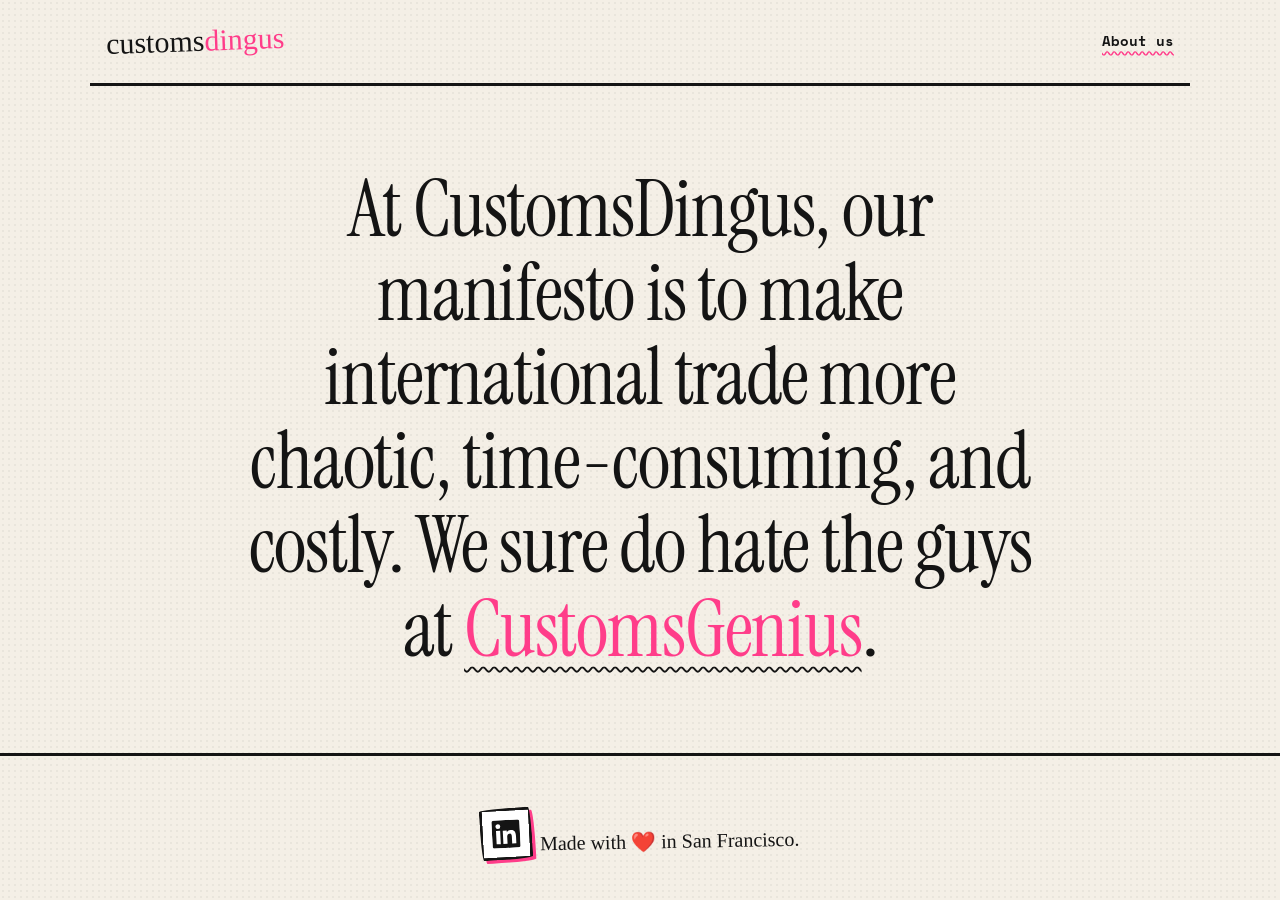
==== about.html @ eb7f43e0 "Second pass: globe, about page, headshots, copy and layout edits - Move the internal-control stateme" ====
<!doctype html>
<html lang="en">
<head>
  <meta charset="utf-8">
  <meta name="viewport" content="width=device-width, initial-scale=1">
  <title>About us — customsdingus</title>
  <meta name="description" content="[META DESCRIPTION]">
  <link rel="preconnect" href="https://fonts.googleapis.com">
  <link rel="preconnect" href="https://fonts.gstatic.com" crossorigin>
  <link href="https://fonts.googleapis.com/css2?family=Instrument+Serif:ital@0;1&family=Permanent+Marker&family=Space+Mono:ital,wght@0,400;0,700;1,400&display=swap" rel="stylesheet">
  <link rel="stylesheet" href="css/style.css">
</head>
<body class="page-about">

  <header class="masthead">
    <a class="wordmark" href="index.html">customs<span>dingus</span></a>
    <nav class="nav">
      <a href="about.html" aria-current="page">About us</a>
    </nav>
  </header>

  <main class="about">
    <p class="about-text">At CustomsDingus, our manifesto is to make international trade more chaotic, time-consuming, and costly. We sure do hate the guys at <a href="https://customsgenius.com" target="_blank" rel="noopener">CustomsGenius</a>.</p>
  </main>

  <footer class="footer">
    <!-- TODO: replace with the real LinkedIn URL -->
    <a class="linkedin" href="https://www.linkedin.com/" aria-label="LinkedIn" target="_blank" rel="noopener">
      <svg viewBox="0 0 24 24" width="28" height="28" aria-hidden="true"><path fill="currentColor" d="M20.45 20.45h-3.55v-5.57c0-1.33-.03-3.04-1.85-3.04-1.85 0-2.14 1.45-2.14 2.94v5.67H9.36V9h3.41v1.56h.05c.48-.9 1.64-1.85 3.37-1.85 3.6 0 4.27 2.37 4.27 5.46v6.28zM5.34 7.43a2.06 2.06 0 1 1 0-4.12 2.06 2.06 0 0 1 0 4.12zM7.12 20.45H3.56V9h3.56v11.45zM22.22 0H1.77C.79 0 0 .77 0 1.72v20.56C0 23.23.79 24 1.77 24h20.45c.98 0 1.78-.77 1.78-1.72V1.72C24 .77 23.2 0 22.22 0z"/></svg>
    </a>
    <p class="footer-made">Made with ❤️ in San Francisco.</p>
  </footer>

</body>
</html>
---- css/style.css ----
/* customsdingus — slapped together on purpose */

:root {
  --paper: #f4efe6;
  --paper-2: #ebe4d6;
  --ink: #141414;
  --ink-soft: #3b3b3b;
  --pink: #ff3d8a;
  --orange: #ff5c1a;
  --yellow: #ffe94d;
  --blue: #2b4cff;
  --tape: rgba(255, 233, 77, .75);

  --serif: "Instrument Serif", Georgia, "Times New Roman", serif;
  --mono: "Space Mono", "Courier New", monospace;
  --marker: "Permanent Marker", "Comic Sans MS", cursive;

  --wobble: 255px 15px 225px 15px / 15px 225px 15px 255px;
  --wobble-2: 15px 225px 15px 255px / 255px 15px 225px 15px;
}

*, *::before, *::after { box-sizing: border-box; }

html { scroll-behavior: smooth; }

body {
  margin: 0;
  background: var(--paper);
  background-image:
    radial-gradient(rgba(0,0,0,.045) 1px, transparent 1px);
  background-size: 6px 6px;
  color: var(--ink);
  font-family: var(--mono);
  font-size: 16px;
  line-height: 1.55;
  overflow-x: hidden;
}

a { color: inherit; }
h1, h2, h3 { margin: 0; font-weight: 400; line-height: 1.05; }
p { margin: 0; }

.sec {
  max-width: 1100px;
  margin: 0 auto;
  padding: clamp(56px, 9vw, 120px) 16px;
}

.sec-title {
  font-family: var(--serif);
  font-size: clamp(38px, 6vw, 72px);
  margin-bottom: 12px;
}
.sec-title::after {
  content: "";
  display: block;
  width: 2.2em;
  height: 10px;
  margin-top: 6px;
  background: var(--yellow);
  transform: rotate(-1.5deg) skewX(-12deg);
}

/* ---------- masthead ---------- */
.masthead {
  display: flex;
  align-items: center;
  justify-content: space-between;
  gap: 16px;
  flex-wrap: wrap;
  padding: 18px 16px;
  border-bottom: 3px solid var(--ink);
  max-width: 1100px;
  margin: 0 auto;
}
.wordmark {
  font-family: var(--marker);
  font-size: 30px;
  text-decoration: none;
  transform: rotate(-2deg);
  display: inline-block;
}
.wordmark span { color: var(--pink); }
.nav { display: flex; gap: 18px; align-items: center; font-size: 14px; }
.nav a { text-decoration: underline wavy var(--pink); text-underline-offset: 4px; }
.nav a[aria-current="page"] { font-weight: 700; }

/* ---------- internal control (top band) ---------- */
.sec--control {
  text-align: center;
  background: var(--ink);
  color: var(--paper);
  max-width: none;
}
.control-text {
  font-family: var(--serif);
  font-size: clamp(26px, 3.6vw, 44px);
  line-height: 1.25;
  max-width: 26ch;
  margin: 0 auto;
}
.control-text span { display: block; }
.control-text span:nth-child(2) { color: var(--yellow); }
.control-text span:nth-child(3) { font-style: italic; }

/* ---------- the equation ---------- */
.equation {
  display: flex;
  flex-wrap: wrap;
  align-items: center;
  justify-content: center;
  gap: 14px 18px;
  font-family: var(--serif);
  font-size: clamp(26px, 4.2vw, 52px);
}
.eq-box {
  padding: 8px 22px;
  border: 3px solid var(--ink);
  border-radius: var(--wobble);
  background: #fff;
  transform: rotate(-1.2deg);
}
.eq-box small { display: block; font-family: var(--mono); font-size: .32em; letter-spacing: .05em; color: var(--ink-soft); }
.eq-box--os { background: var(--yellow); transform: rotate(1deg); }
.eq-box--money { background: var(--pink); font-family: var(--marker); transform: rotate(-3deg); }
.eq-op { font-family: var(--marker); font-size: 1.1em; }

/* ---------- motto ---------- */
.sec--motto { text-align: center; }
.motto-small { font-size: 14px; letter-spacing: .12em; text-transform: uppercase; color: var(--ink-soft); margin-bottom: 10px; }
.motto-big {
  font-family: var(--serif);
  font-style: italic;
  font-size: clamp(44px, 9vw, 120px);
  letter-spacing: -.02em;
}
.motto-big::after {
  content: "";
  display: block;
  margin: 10px auto 0;
  width: 60%;
  height: 14px;
  background: var(--pink);
  transform: rotate(-1deg);
  mix-blend-mode: multiply;
}

/* ---------- magazine ---------- */
.sec--mag {
  border-top: 3px solid var(--ink);
  border-bottom: 3px solid var(--ink);
}
.mag-head { text-align: center; margin-bottom: 40px; }
.mag-title {
  font-family: var(--serif);
  font-size: clamp(40px, 8vw, 104px);
  letter-spacing: -.02em;
  max-width: 14ch;
  margin: 0 auto;
}
.mag-title em { color: var(--orange); }

.mag-list {
  list-style: none;
  padding: 0;
  margin: 0;
  columns: 2;
  column-gap: 48px;
  column-rule: 1px solid var(--ink);
}
.mag-list li {
  break-inside: avoid;
  display: flex;
  gap: 18px;
  padding: 22px 0;
  border-bottom: 1px dashed var(--ink);
}
.mag-num {
  font-family: var(--serif);
  font-size: 64px;
  line-height: .8;
  color: var(--pink);
  min-width: 1.6em;
}
.mag-list h3 { font-family: var(--serif); font-size: 32px; margin-bottom: 6px; }
.mag-list p { font-size: 15px; color: var(--ink-soft); }
.mag-list p b { color: var(--ink); }

/* ---------- blog ---------- */
.post {
  max-width: 720px;
  margin: 0 auto;
  background: #fff;
  border: 3px solid var(--ink);
  padding: clamp(24px, 4vw, 48px);
  transform: rotate(.6deg);
  box-shadow: -6px 6px 0 var(--orange);
  position: relative;
}
.post::after {
  content: "";
  position: absolute;
  top: -12px; right: 30px;
  width: 90px; height: 26px;
  background: var(--tape);
  transform: rotate(6deg);
}
.post-tag { display: inline-block; background: var(--ink); color: var(--paper); padding: 2px 10px; font-size: 12px; letter-spacing: .15em; margin-bottom: 14px; }
.post-title { font-family: var(--serif); font-size: clamp(30px, 4.5vw, 48px); margin-bottom: 18px; }
.post-lede { font-family: var(--serif); font-size: 21px; margin-bottom: 20px; }
.post-steps { padding-left: 0; list-style: none; margin: 0; }
.post-steps li { padding: 12px 0; border-top: 1px solid var(--paper-2); }
.post-steps b { font-family: var(--marker); font-weight: 400; color: var(--blue); }

/* ---------- pricing ---------- */
.math-card {
  display: grid;
  grid-template-columns: auto 1fr;
  align-items: center;
  gap: 18px 36px;
  background: var(--ink);
  color: var(--paper);
  padding: clamp(22px, 4vw, 40px);
  border-radius: 6px;
  transform: rotate(-.8deg);
  margin: 28px 0 56px;
}
.credit-lhs {
  font-family: var(--marker);
  font-size: clamp(30px, 4.4vw, 62px);
  line-height: 1;
  color: var(--yellow);
  white-space: nowrap;
}
.math {
  font-family: var(--serif);
  font-size: clamp(20px, 2.4vw, 28px);
  line-height: 1.9;
  min-width: 0;
}
.math-line { display: flex; align-items: center; gap: 6px 10px; flex-wrap: wrap; }
.math-line + .math-line { margin-top: 10px; }
.m-big { font-size: 1.6em; line-height: 1; }
.math sub, .math sup { font-size: .55em; }
.frac { display: inline-flex; flex-direction: column; align-items: center; vertical-align: middle; line-height: 1.15; font-size: .85em; }
.frac > span:first-child { border-bottom: 2px solid var(--paper); padding: 0 6px 2px; }
.frac > span:last-child { padding: 2px 6px 0; }
.lim { display: inline-flex; flex-direction: column; align-items: center; line-height: 1; vertical-align: middle; }
.lim > sup, .lim > sub { vertical-align: baseline; position: static; font-size: .5em; line-height: 1; }
.lim > sup sub { font-size: .7em; }

.billing-title {
  font-family: var(--serif);
  font-size: clamp(30px, 4.4vw, 52px);
  margin-bottom: 16px;
}
.billing-title::after {
  content: "";
  display: inline-block;
  width: 1.6em; height: 8px;
  margin-left: 12px;
  background: var(--blue);
  transform: rotate(-2deg) skewX(-12deg);
  vertical-align: middle;
}
.graph {
  margin: 0;
  background: #fff;
  border: 3px solid var(--ink);
  border-radius: var(--wobble-2);
  padding: 16px;
  transform: rotate(.5deg);
}
.graph canvas { width: 100%; height: auto; display: block; }
figcaption { font-size: 12px; color: var(--ink-soft); margin-top: 10px; font-style: italic; }

/* ---------- stat ---------- */
.sec--stat {
  text-align: center;
  background: var(--yellow);
  max-width: none;
  border-top: 3px solid var(--ink);
  border-bottom: 3px solid var(--ink);
}
.stat-lead { font-family: var(--serif); font-size: clamp(24px, 3.5vw, 40px); }
.stat-num {
  font-family: var(--marker);
  font-size: clamp(30px, 7vw, 100px);
  line-height: 1.1;
  letter-spacing: -.01em;
  margin: 8px 0;
  overflow-wrap: anywhere;
}
.stat-value { font-variant-numeric: tabular-nums; }
.stat-src { margin-top: 18px; font-size: 13px; color: var(--ink-soft); }
.stat-src::before { content: "* "; }

/* ---------- tagline ---------- */
.sec--tagline { text-align: center; }
.tagline { font-family: var(--serif); font-size: clamp(36px, 6.5vw, 84px); }

/* ---------- logos ---------- */
.sec--logos { max-width: none; padding-left: 0; padding-right: 0; }
.logos-title { text-align: center; font-size: 13px; letter-spacing: .2em; text-transform: uppercase; color: var(--ink-soft); margin-bottom: 26px; }
.marquee {
  overflow: hidden;
  border-top: 3px solid var(--ink);
  border-bottom: 3px solid var(--ink);
  background: #fff;
  padding: 26px 0;
  -webkit-mask-image: linear-gradient(90deg, transparent, #000 8%, #000 92%, transparent);
          mask-image: linear-gradient(90deg, transparent, #000 8%, #000 92%, transparent);
}
.marquee-track {
  display: flex;
  align-items: center;
  gap: 80px;
  width: max-content;
  padding-left: 80px;
  animation: marquee 36s linear infinite;
}
.marquee:hover .marquee-track { animation-play-state: paused; }
@keyframes marquee { to { transform: translateX(-50%); } }

.logo { white-space: nowrap; opacity: .85; filter: grayscale(1); display: inline-flex; align-items: center; }
.logo--img img { display: block; height: 52px; width: auto; }
.logo--enron img { height: 76px; }
.logo--theranos img { height: 40px; }
.logo--titanic img { height: 66px; mix-blend-mode: multiply; }
.logo--fyre img { height: 84px; }
/* the madoff file is a white wordmark centred on a black square: invert it and crop to the band */
.logo--madoff { width: 280px; height: 64px; overflow: hidden; }
.logo--madoff img { width: 100%; height: 100%; object-fit: cover; object-position: 50% 50.7%; filter: invert(1); }
.logo--aa { font-family: var(--serif); font-size: 30px; font-variant: small-caps; letter-spacing: .12em; border-bottom: 3px double var(--ink); }
.logo--lehman { font-family: var(--serif); font-size: 34px; font-style: italic; }

/* ---------- review ---------- */
.review {
  display: grid;
  grid-template-columns: 200px 1fr;
  gap: 32px;
  align-items: center;
  margin-top: 20px;
}
.review-person { text-align: center; }
.avatar {
  width: 150px; height: 150px;
  margin: 0 auto 10px;
  border-radius: 50%;
  border: 3px solid var(--ink);
  overflow: hidden;
  background: var(--paper-2);
  transform: rotate(-3deg);
  box-shadow: 4px 4px 0 var(--pink);
}
.avatar img { width: 100%; height: 100%; object-fit: cover; object-position: 50% 28%; display: block; }
.review-name { font-family: var(--serif); font-size: 26px; }
.review-role { font-size: 12px; color: var(--ink-soft); }
.bubble {
  margin: 0;
  position: relative;
  background: #fff;
  border: 3px solid var(--ink);
  border-radius: 30px;
  padding: 28px 32px;
  font-family: var(--marker);
  font-size: clamp(22px, 3vw, 34px);
  transform: rotate(1deg);
  box-shadow: 5px 5px 0 var(--pink);
}
.bubble::before {
  content: "";
  position: absolute;
  left: -26px; top: 50%;
  width: 0; height: 0;
  border: 14px solid transparent;
  border-right-color: var(--ink);
  transform: translateY(-50%);
}
.bubble::after {
  content: "";
  position: absolute;
  left: -20px; top: 50%;
  width: 0; height: 0;
  border: 12px solid transparent;
  border-right-color: #fff;
  transform: translateY(-50%);
}

/* ---------- accuracy ---------- */
.sec--accuracy { text-align: center; }
.accuracy-num {
  font-family: var(--mono);
  font-weight: 700;
  font-size: clamp(22px, 4.5vw, 56px);
  line-height: 1.05;
  overflow-wrap: anywhere;
  word-break: break-all;
  background: var(--ink);
  color: var(--yellow);
  padding: 14px 18px;
  transform: rotate(-.7deg);
  display: block;
}
.accuracy-word { font-family: var(--serif); font-size: clamp(48px, 10vw, 140px); line-height: 1; margin-top: 14px; }
.accuracy-sub { font-family: var(--marker); font-size: 26px; color: var(--blue); transform: rotate(-4deg); display: inline-block; }

/* ---------- how ---------- */
.steps {
  list-style: none;
  padding: 0;
  margin: 24px 0 0;
  display: grid;
  grid-template-columns: repeat(3, 1fr);
  gap: 20px;
}
.step {
  background: #fff;
  border: 3px solid var(--ink);
  border-radius: var(--wobble);
  padding: 28px 22px 32px;
  text-align: center;
}
.step:nth-child(1) { transform: rotate(-1.5deg); }
.step:nth-child(2) { transform: rotate(1deg); background: var(--yellow); }
.step:nth-child(3) { transform: rotate(-.5deg); background: var(--pink); }
.step-num {
  display: inline-grid; place-items: center;
  width: 54px; height: 54px;
  border-radius: 50%;
  background: var(--ink); color: var(--paper);
  font-family: var(--marker);
  font-size: 28px;
  margin-bottom: 14px;
}
.step h3 { font-family: var(--serif); font-size: clamp(26px, 3vw, 36px); }

/* ---------- bento ---------- */
.bento {
  display: grid;
  grid-template-columns: repeat(auto-fit, minmax(280px, 1fr));
  gap: 22px;
}
.bento-card {
  position: relative;
  display: grid;
  place-items: center;
  text-align: center;
  background: #fff;
  border: 2px solid var(--ink);
  border-radius: 28px;
  padding: 44px 30px;
  min-height: 180px;
  box-shadow: 0 10px 30px rgba(0,0,0,.06);
  transition: transform .15s;
}
.bento-card:hover { transform: translateY(-3px) rotate(-.5deg); }
.bento-card:nth-child(2n) { background: var(--paper-2); }
.bento-card:nth-child(3n) { background: #fff8d6; }
.bento-card h3 { font-family: var(--serif); font-size: 32px; }
.sparkle {
  position: absolute;
  font-size: 18px;
  color: var(--pink);
  line-height: 1;
  animation: twinkle 2.4s ease-in-out infinite;
}
.sparkle--tl { top: 12px; left: 14px; }
.sparkle--tr { top: 12px; right: 14px; animation-delay: .6s; }
.sparkle--bl { bottom: 12px; left: 14px; animation-delay: 1.2s; }
.sparkle--br { bottom: 12px; right: 14px; animation-delay: 1.8s; }
@keyframes twinkle {
  0%, 100% { transform: scale(1) rotate(0deg); opacity: .8; }
  50% { transform: scale(1.4) rotate(20deg); opacity: 1; }
}

/* ---------- the globe ---------- */
.globe-grid {
  display: grid;
  grid-template-columns: 1fr minmax(280px, 480px);
  align-items: center;
  gap: 40px;
}
.globe-title {
  font-family: var(--serif);
  font-style: italic;
  font-size: clamp(44px, 7vw, 96px);
  letter-spacing: -.02em;
}
.globe-box {
  aspect-ratio: 1 / 1;
  width: 100%;
  background: #fff;
  border: 3px solid var(--ink);
  border-radius: 6px;
  box-shadow: 8px 8px 0 var(--blue);
  padding: 6%;
  position: relative;
  transform: rotate(1deg);
}
.globe-box::before {
  content: "";
  position: absolute;
  top: -14px; left: 34px;
  width: 96px; height: 28px;
  background: var(--tape);
  transform: rotate(-5deg);
}
.globe-box canvas { width: 100%; height: 100%; display: block; cursor: move; touch-action: pan-y; }

/* ---------- pullquote ---------- */
.sec--quote { text-align: center; }
.pullquote { margin: 0 auto; max-width: 900px; }
.pullquote p {
  font-family: var(--serif);
  font-size: clamp(34px, 6vw, 76px);
  line-height: 1.1;
  letter-spacing: -.01em;
}
.pullquote-who {
  display: flex;
  align-items: center;
  justify-content: center;
  gap: 16px;
  margin-top: 26px;
}
.pullquote-who img {
  width: 76px; height: 76px;
  border-radius: 50%;
  object-fit: cover;
  object-position: 50% 30%;
  border: 3px solid var(--ink);
  transform: rotate(-4deg);
  box-shadow: 3px 3px 0 var(--yellow);
}
.pullquote cite { font-style: normal; font-size: 14px; color: var(--ink-soft); }

/* ---------- about page ---------- */
.page-about { min-height: 100vh; display: flex; flex-direction: column; }
.page-about .masthead, .page-about .footer { width: 100%; flex: none; }
.about {
  flex: 1;
  width: 100%;
  max-width: 1400px;
  margin: 0 auto;
  display: grid;
  place-items: center;
  padding: 24px 16px;
}
.about-text {
  font-family: var(--serif);
  font-size: clamp(34px, 6.2vw, 108px);
  line-height: 1.06;
  letter-spacing: -.015em;
  text-align: center;
  max-width: 22ch;
}
.about-text a {
  color: var(--pink);
  text-decoration: underline wavy var(--ink);
  text-underline-offset: .12em;
  text-decoration-thickness: 2px;
}

/* ---------- footer ---------- */
.footer {
  text-align: center;
  padding: 48px 16px 40px;
  border-top: 3px solid var(--ink);
  font-size: 13px;
  color: var(--ink-soft);
}
.linkedin {
  display: inline-grid;
  place-items: center;
  width: 52px; height: 52px;
  color: var(--ink);
  border: 3px solid var(--ink);
  border-radius: var(--wobble);
  background: #fff;
  transform: rotate(-3deg);
  box-shadow: 3px 3px 0 var(--pink);
  transition: transform .12s;
}
.linkedin:hover { transform: rotate(2deg) translate(-1px, -1px); }
.footer-made { font-family: var(--marker); font-size: 20px; color: var(--ink); margin-top: 22px; transform: rotate(-1deg); display: inline-block; }

/* ---------- responsive ---------- */
@media (max-width: 760px) {
  .mag-list { columns: 1; }
  .steps { grid-template-columns: 1fr; }
  .review { grid-template-columns: 1fr; }
  .bubble::before, .bubble::after { display: none; }
  .equation { font-size: clamp(22px, 7vw, 40px); }
  .math { font-size: 18px; }
  .math-card { grid-template-columns: 1fr; }
  .credit-lhs { white-space: normal; }
  .globe-grid { grid-template-columns: 1fr; }
  .globe-title { text-align: center; }
}

@media (prefers-reduced-motion: reduce) {
  .marquee-track { animation: none; }
  .sparkle { animation: none; }
  html { scroll-behavior: auto; }
}
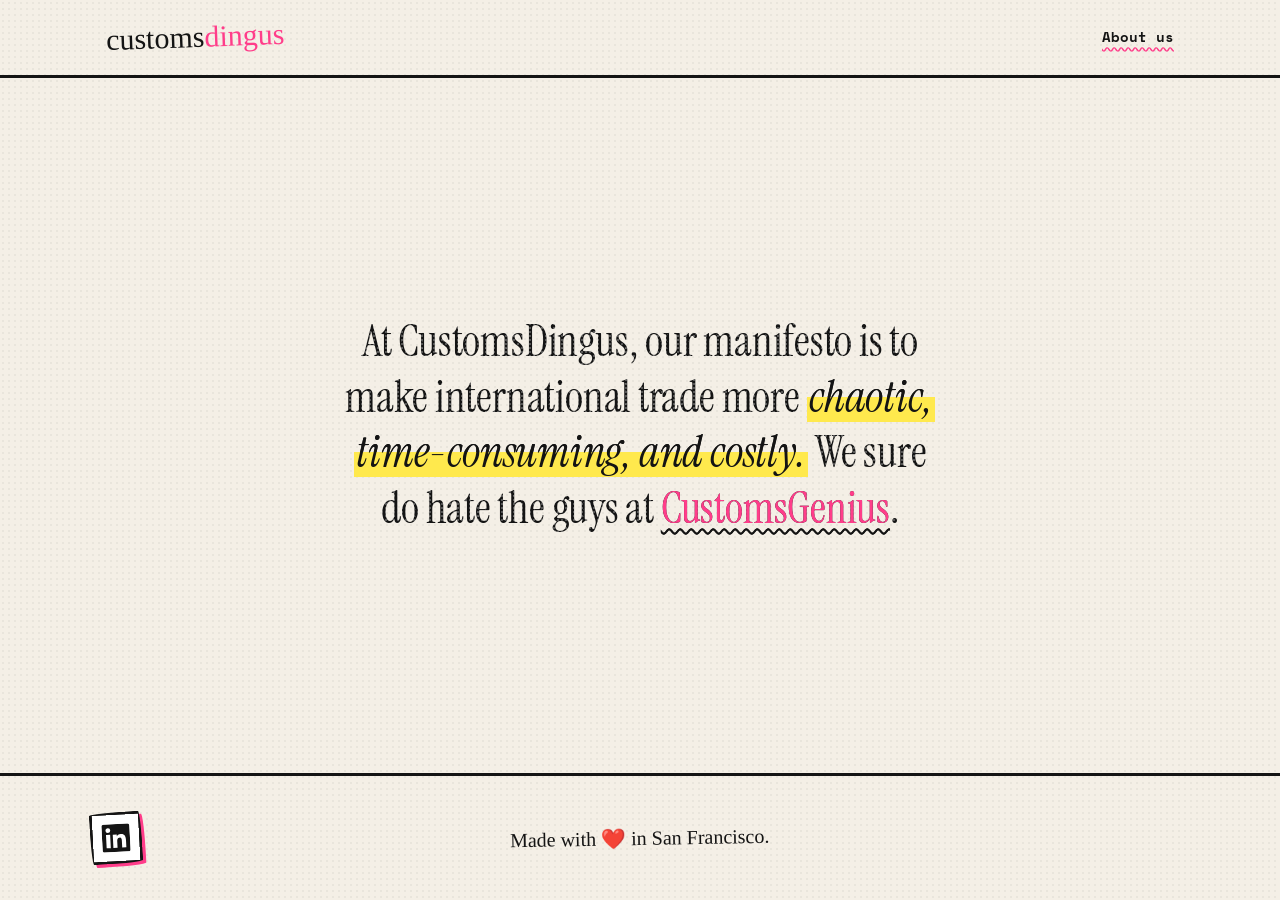
==== commit 7594e41c: "Third pass: sticky nav, section moves, wobbling globe with flies - Motto moves to the top with a pen" ====
--- a/about.html
+++ b/about.html
@@ -13,22 +13,26 @@
 <body class="page-about">
 
   <header class="masthead">
-    <a class="wordmark" href="index.html">customs<span>dingus</span></a>
-    <nav class="nav">
-      <a href="about.html" aria-current="page">About us</a>
-    </nav>
+    <div class="masthead-inner">
+      <a class="wordmark" href="index.html">customs<span>dingus</span></a>
+      <nav class="nav">
+        <a href="about.html" aria-current="page">About us</a>
+      </nav>
+    </div>
   </header>
 
   <main class="about">
-    <p class="about-text">At CustomsDingus, our manifesto is to make international trade more chaotic, time-consuming, and costly. We sure do hate the guys at <a href="https://customsgenius.com" target="_blank" rel="noopener">CustomsGenius</a>.</p>
+    <p class="about-text">At CustomsDingus, our manifesto is to make international trade more <mark>chaotic, time-consuming, and costly.</mark> We sure do hate the guys at <a href="https://customsgenius.com" target="_blank" rel="noopener">CustomsGenius</a>.</p>
   </main>
 
   <footer class="footer">
+    <div class="footer-inner">
     <!-- TODO: replace with the real LinkedIn URL -->
     <a class="linkedin" href="https://www.linkedin.com/" aria-label="LinkedIn" target="_blank" rel="noopener">
       <svg viewBox="0 0 24 24" width="28" height="28" aria-hidden="true"><path fill="currentColor" d="M20.45 20.45h-3.55v-5.57c0-1.33-.03-3.04-1.85-3.04-1.85 0-2.14 1.45-2.14 2.94v5.67H9.36V9h3.41v1.56h.05c.48-.9 1.64-1.85 3.37-1.85 3.6 0 4.27 2.37 4.27 5.46v6.28zM5.34 7.43a2.06 2.06 0 1 1 0-4.12 2.06 2.06 0 0 1 0 4.12zM7.12 20.45H3.56V9h3.56v11.45zM22.22 0H1.77C.79 0 0 .77 0 1.72v20.56C0 23.23.79 24 1.77 24h20.45c.98 0 1.78-.77 1.78-1.72V1.72C24 .77 23.2 0 22.22 0z"/></svg>
     </a>
     <p class="footer-made">Made with ❤️ in San Francisco.</p>
+    </div>
   </footer>
 
 </body>
--- a/css/style.css
+++ b/css/style.css
@@ -63,13 +63,21 @@
 
 /* ---------- masthead ---------- */
 .masthead {
+  position: sticky;
+  top: 0;
+  z-index: 50;
+  background: var(--paper);
+  background-image: radial-gradient(rgba(0,0,0,.045) 1px, transparent 1px);
+  background-size: 6px 6px;
+  border-bottom: 3px solid var(--ink);
+}
+.masthead-inner {
   display: flex;
   align-items: center;
   justify-content: space-between;
   gap: 16px;
   flex-wrap: wrap;
-  padding: 18px 16px;
-  border-bottom: 3px solid var(--ink);
+  padding: 14px 16px;
   max-width: 1100px;
   margin: 0 auto;
 }
@@ -94,10 +102,11 @@
 }
 .control-text {
   font-family: var(--serif);
-  font-size: clamp(26px, 3.6vw, 44px);
-  line-height: 1.25;
-  max-width: 26ch;
+  font-size: clamp(22px, 3.1vw, 40px);
+  line-height: 1.3;
+  max-width: none;
   margin: 0 auto;
+  padding: 0 16px;
 }
 .control-text span { display: block; }
 .control-text span:nth-child(2) { color: var(--yellow); }
@@ -120,9 +129,9 @@
   background: #fff;
   transform: rotate(-1.2deg);
 }
-.eq-box small { display: block; font-family: var(--mono); font-size: .32em; letter-spacing: .05em; color: var(--ink-soft); }
+.eq-box small { display: block; text-align: center; font-family: var(--mono); font-weight: 700; font-size: .42em; letter-spacing: .06em; color: var(--ink); margin-top: 2px; }
 .eq-box--os { background: var(--yellow); transform: rotate(1deg); }
-.eq-box--money { background: var(--pink); font-family: var(--marker); transform: rotate(-3deg); }
+.eq-box--money { background: var(--pink); font-family: var(--serif); font-weight: 700; letter-spacing: .06em; transform: rotate(-3deg); }
 .eq-op { font-family: var(--marker); font-size: 1.1em; }
 
 /* ---------- motto ---------- */
@@ -134,15 +143,16 @@
   font-size: clamp(44px, 9vw, 120px);
   letter-spacing: -.02em;
 }
-.motto-big::after {
+.motto-big .u { position: relative; display: inline-block; }
+.motto-big .u::after {
   content: "";
-  display: block;
-  margin: 10px auto 0;
-  width: 60%;
-  height: 14px;
+  position: absolute;
+  left: -.04em; right: -.04em; bottom: .02em;
+  height: .13em;
   background: var(--pink);
-  transform: rotate(-1deg);
+  transform: rotate(-1.5deg);
   mix-blend-mode: multiply;
+  z-index: -1;
 }
 
 /* ---------- magazine ---------- */
@@ -186,32 +196,6 @@
 .mag-list p { font-size: 15px; color: var(--ink-soft); }
 .mag-list p b { color: var(--ink); }
 
-/* ---------- blog ---------- */
-.post {
-  max-width: 720px;
-  margin: 0 auto;
-  background: #fff;
-  border: 3px solid var(--ink);
-  padding: clamp(24px, 4vw, 48px);
-  transform: rotate(.6deg);
-  box-shadow: -6px 6px 0 var(--orange);
-  position: relative;
-}
-.post::after {
-  content: "";
-  position: absolute;
-  top: -12px; right: 30px;
-  width: 90px; height: 26px;
-  background: var(--tape);
-  transform: rotate(6deg);
-}
-.post-tag { display: inline-block; background: var(--ink); color: var(--paper); padding: 2px 10px; font-size: 12px; letter-spacing: .15em; margin-bottom: 14px; }
-.post-title { font-family: var(--serif); font-size: clamp(30px, 4.5vw, 48px); margin-bottom: 18px; }
-.post-lede { font-family: var(--serif); font-size: 21px; margin-bottom: 20px; }
-.post-steps { padding-left: 0; list-style: none; margin: 0; }
-.post-steps li { padding: 12px 0; border-top: 1px solid var(--paper-2); }
-.post-steps b { font-family: var(--marker); font-weight: 400; color: var(--blue); }
-
 /* ---------- pricing ---------- */
 .math-card {
   display: grid;
@@ -223,7 +207,7 @@
   padding: clamp(22px, 4vw, 40px);
   border-radius: 6px;
   transform: rotate(-.8deg);
-  margin: 28px 0 56px;
+  margin: 28px 0 96px;
 }
 .credit-lhs {
   font-family: var(--marker);
@@ -494,8 +478,9 @@
   border: 3px solid var(--ink);
   border-radius: 6px;
   box-shadow: 8px 8px 0 var(--blue);
-  padding: 6%;
+  padding: 0;
   position: relative;
+  overflow: hidden;
   transform: rotate(1deg);
 }
 .globe-box::before {
@@ -549,14 +534,34 @@
 }
 .about-text {
   font-family: var(--serif);
-  font-size: clamp(34px, 6.2vw, 108px);
-  line-height: 1.06;
-  letter-spacing: -.015em;
+  font-size: clamp(26px, 3.4vw, 54px);
+  line-height: 1.28;
+  letter-spacing: -.005em;
   text-align: center;
-  max-width: 22ch;
+  max-width: 30ch;
+  /* a little texture: halftone grain inside the letters */
+  color: transparent;
+  background-color: var(--ink);
+  background-image:
+    radial-gradient(rgba(255,255,255,.28) .9px, transparent 1.1px),
+    radial-gradient(rgba(255,255,255,.14) .8px, transparent 1px);
+  background-size: 4px 4px, 7px 7px;
+  background-position: 0 0, 2px 3px;
+  -webkit-background-clip: text;
+          background-clip: text;
+}
+.about-text mark {
+  color: var(--ink);
+  -webkit-text-fill-color: var(--ink);
+  font-style: italic;
+  background: linear-gradient(transparent 50%, var(--yellow) 50%, var(--yellow) 94%, transparent 94%);
+  box-decoration-break: clone;
+  -webkit-box-decoration-break: clone;
+  padding: 0 .06em;
 }
 .about-text a {
   color: var(--pink);
+  -webkit-text-fill-color: var(--pink);
   text-decoration: underline wavy var(--ink);
   text-underline-offset: .12em;
   text-decoration-thickness: 2px;
@@ -564,12 +569,20 @@
 
 /* ---------- footer ---------- */
 .footer {
-  text-align: center;
-  padding: 48px 16px 40px;
+  padding: 36px 16px;
   border-top: 3px solid var(--ink);
   font-size: 13px;
   color: var(--ink-soft);
 }
+.footer-inner {
+  max-width: 1100px;
+  margin: 0 auto;
+  display: grid;
+  grid-template-columns: 1fr auto 1fr;
+  align-items: center;
+  gap: 16px;
+}
+.footer-inner .linkedin { justify-self: start; }
 .linkedin {
   display: inline-grid;
   place-items: center;
@@ -583,7 +596,7 @@
   transition: transform .12s;
 }
 .linkedin:hover { transform: rotate(2deg) translate(-1px, -1px); }
-.footer-made { font-family: var(--marker); font-size: 20px; color: var(--ink); margin-top: 22px; transform: rotate(-1deg); display: inline-block; }
+.footer-made { font-family: var(--marker); font-size: 20px; color: var(--ink); transform: rotate(-1deg); display: inline-block; text-align: center; }
 
 /* ---------- responsive ---------- */
 @media (max-width: 760px) {
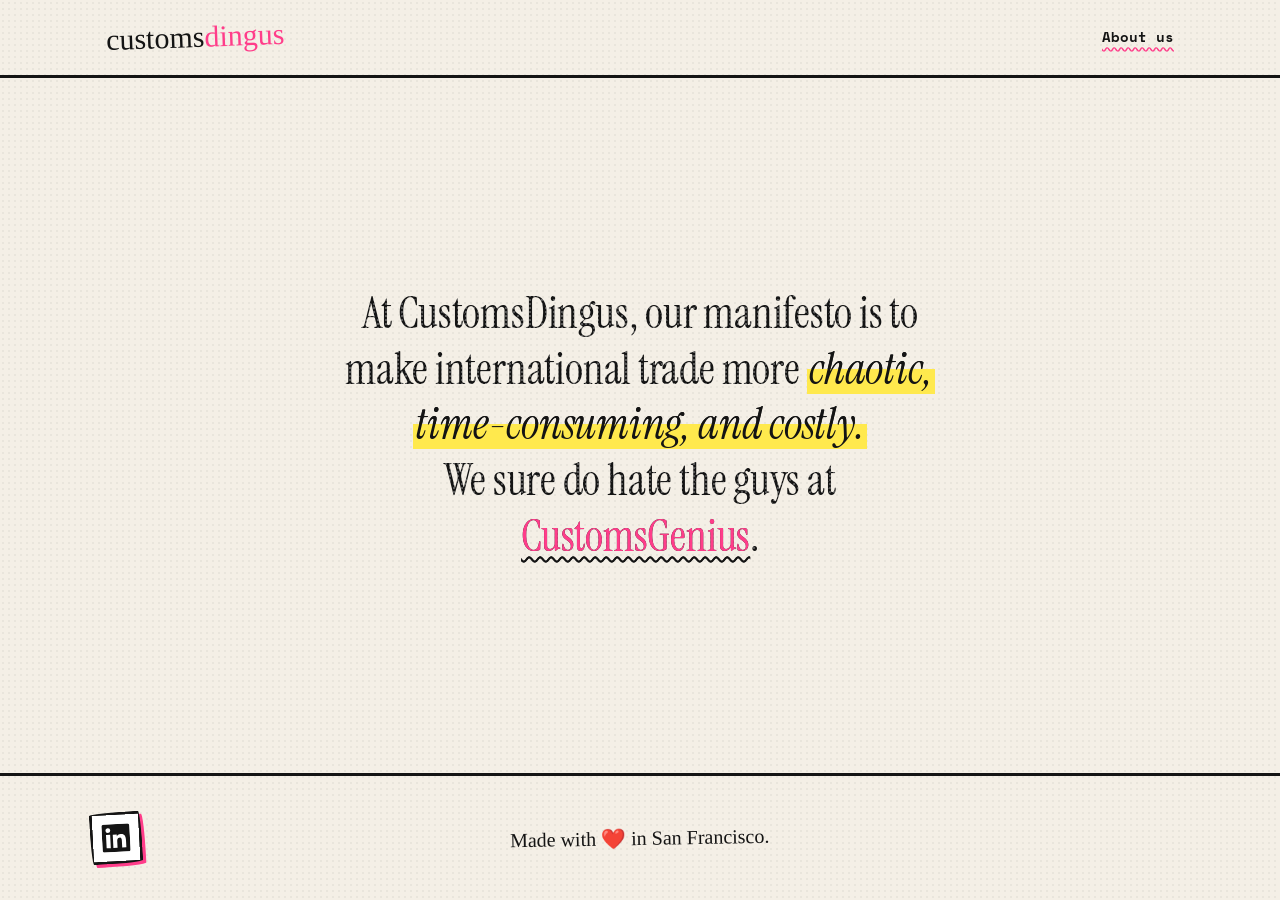
==== commit 3178eb68: "About page: line break before the CustomsGenius sentence Co-Authored-By: Claude Fable 5.1 <noreply@a" ====
--- a/about.html
+++ b/about.html
@@ -22,7 +22,7 @@
   </header>
 
   <main class="about">
-    <p class="about-text">At CustomsDingus, our manifesto is to make international trade more <mark>chaotic, time-consuming, and costly.</mark> We sure do hate the guys at <a href="https://customsgenius.com" target="_blank" rel="noopener">CustomsGenius</a>.</p>
+    <p class="about-text">At CustomsDingus, our manifesto is to make international trade more <mark>chaotic, time-consuming, and costly.</mark><br>We sure do hate the guys at <a href="https://customsgenius.com" target="_blank" rel="noopener">CustomsGenius</a>.</p>
   </main>
 
   <footer class="footer">
